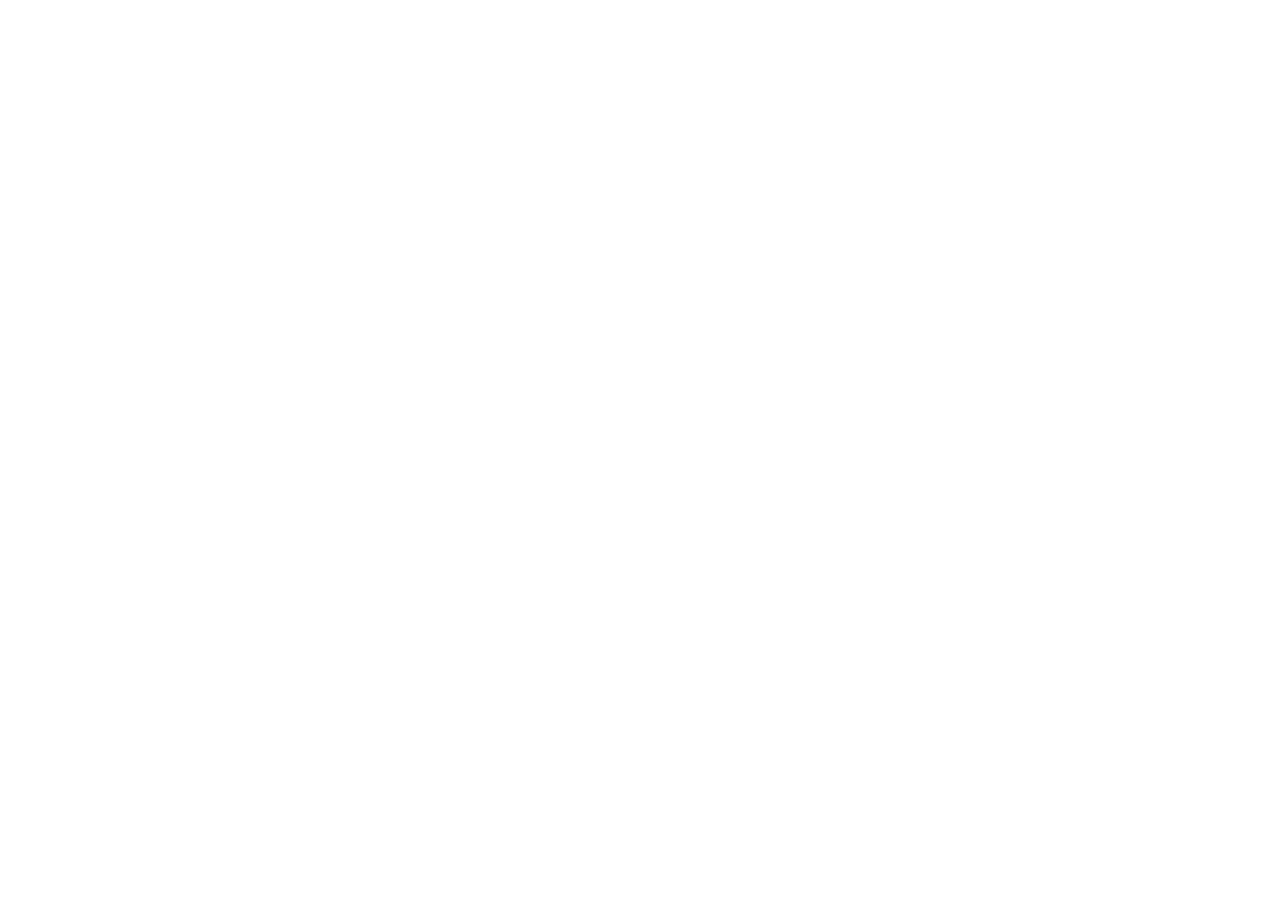
==== index.html @ 03dda734 "Criei a página principal" ====
<!DOCTYPE html>
<html lang="pt-br">
<head>
    <meta charset="UTF-8">
    <meta http-equiv="X-UA-Compatible" content="IE=edge">
    <meta name="viewport" content="width=device-width, initial-scale=1.0">
    <link rel="shortcut icon" href="favicon.ico" type="image/x-icon">
    <title>Projeto redes sociais</title>

</head>
<body>
    
</body>
</html>
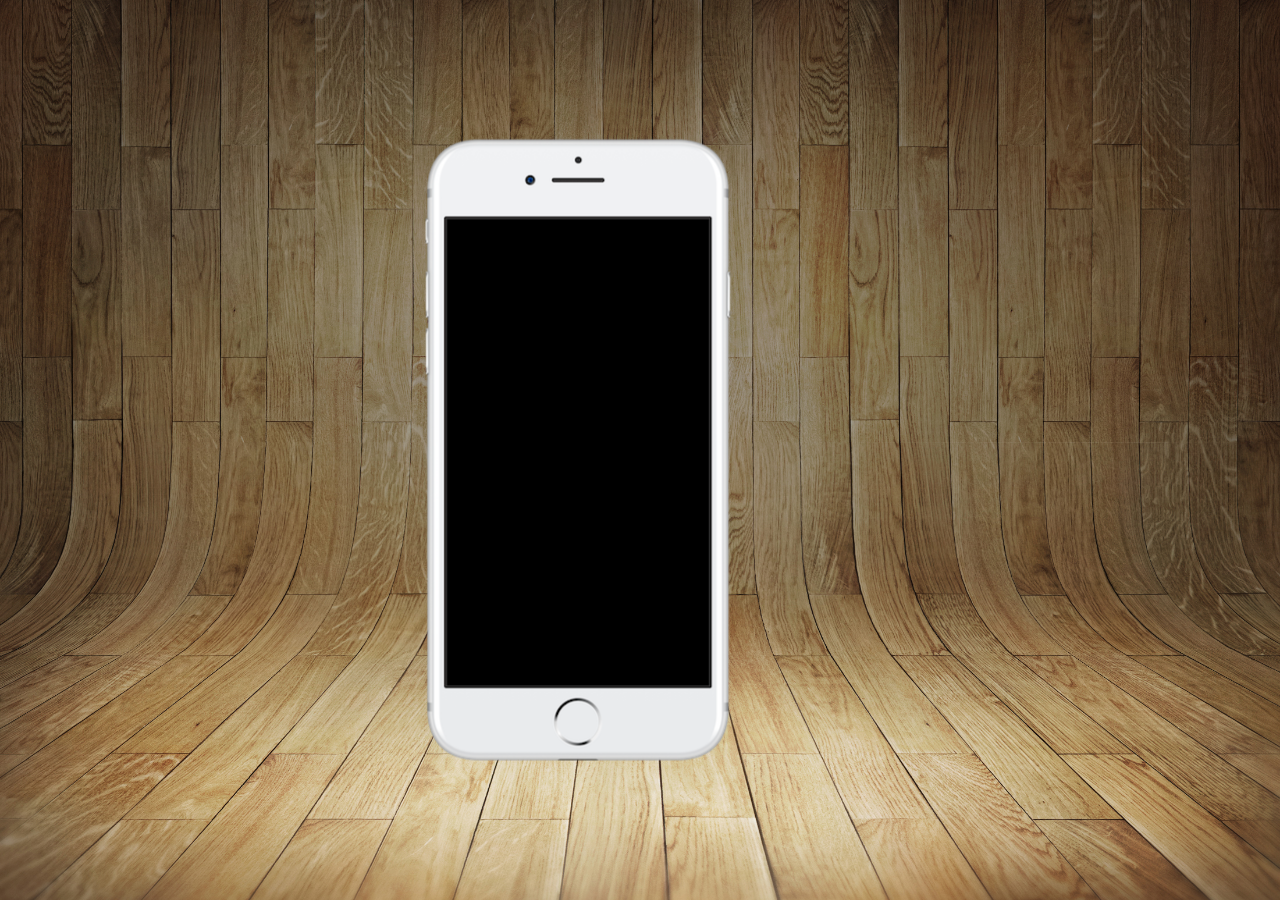
==== commit 8abf9abd: "Projeto ganhando forma" ====
--- a/index.html
+++ b/index.html
@@ -5,10 +5,18 @@
     <meta http-equiv="X-UA-Compatible" content="IE=edge">
     <meta name="viewport" content="width=device-width, initial-scale=1.0">
     <link rel="shortcut icon" href="favicon.ico" type="image/x-icon">
+    <link rel="stylesheet" href="estilos/style.css">
     <title>Projeto redes sociais</title>
 
 </head>
 <body>
-    
+    <main>
+        <section id="telefone">
+
+        </section>
+        <section id="redes-sociais">
+
+        </section>
+    </main>
 </body>
 </html>--- a/estilos/style.css
+++ b/estilos/style.css
@@ -0,0 +1,34 @@
+@charset "UTF-8";
+
+*{
+    margin: 0px;
+    padding: 0px;
+    font-family: Arial, Helvetica, sans-serif;
+}
+
+html,body{
+    height: 100vh;
+    width: 100vw;
+    background-color: black;
+    background: url(../imagens/fundo-madeira.jpg) no-repeat top center;
+    background-size: cover;
+    background-attachment: fixed;
+}
+
+main{
+    height: 100vh;
+    position: relative;
+    
+}
+
+section#telefone{
+    position: absolute;
+    top: 50%;
+    left: 50%;
+    transform: translate(-70%, -50%);
+
+    height: 627px;
+    width: 311px;
+    
+    background: url(../imagens/frame-iphone.png) no-repeat;
+}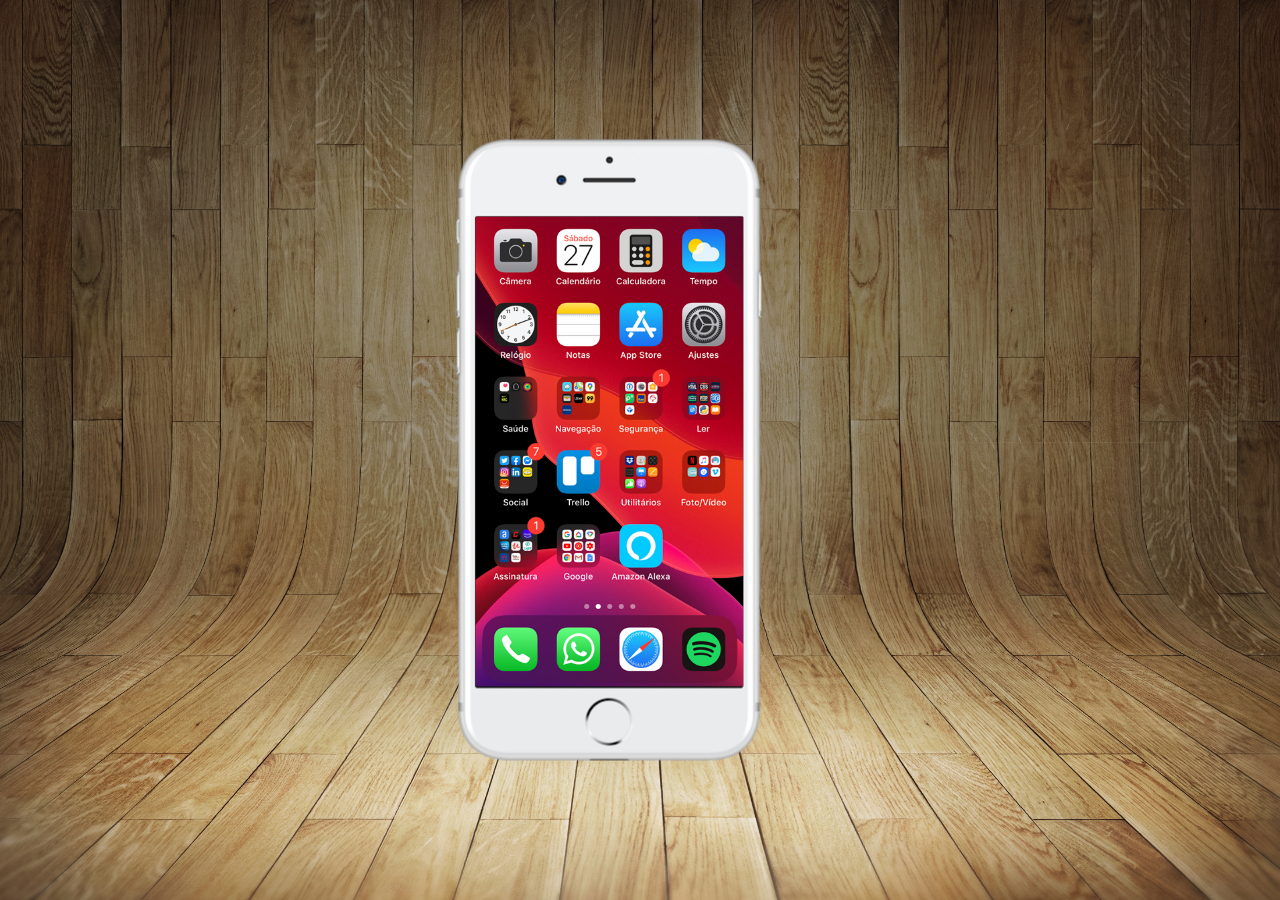
==== commit 95db641f: "Criei a tela home" ====
--- a/index.html
+++ b/index.html
@@ -12,7 +12,7 @@
 <body>
     <main>
         <section id="telefone">
-
+            <iframe src="home.html" name="tela" id="tela" frameborder="0"></iframe>
         </section>
         <section id="redes-sociais">
 
--- a/estilos/style.css
+++ b/estilos/style.css
@@ -25,10 +25,18 @@
     position: absolute;
     top: 50%;
     left: 50%;
-    transform: translate(-70%, -50%);
+    transform: translate(-60%, -50%);
 
     height: 627px;
     width: 311px;
     
     background: url(../imagens/frame-iphone.png) no-repeat;
+}
+
+#tela{
+    position: relative;
+    top: 80px;
+    left: 22px;
+    width: 268px;
+    height: 470px;
 }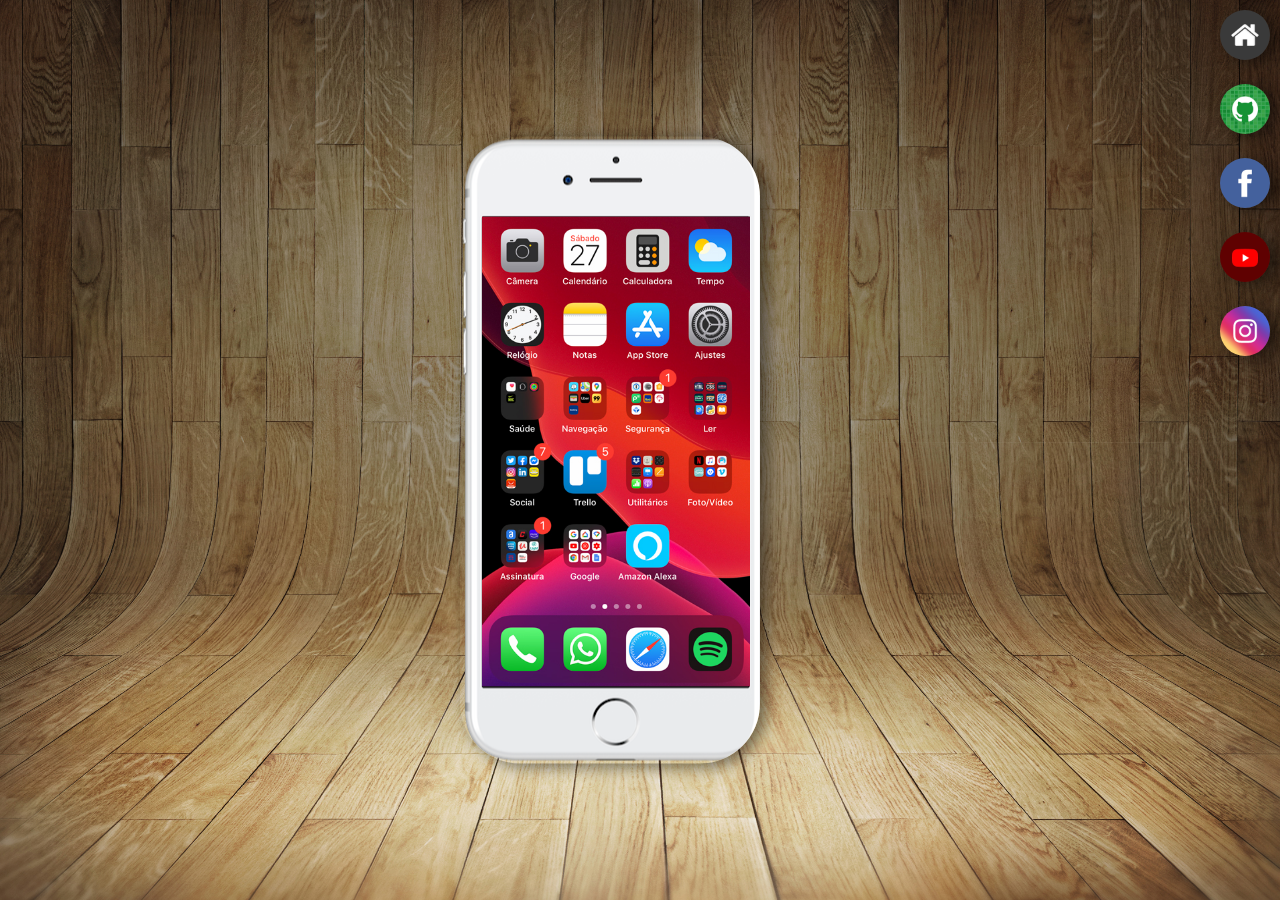
==== commit d72e3cac: "Atualizando o projeto" ====
--- a/index.html
+++ b/index.html
@@ -12,10 +12,16 @@
 <body>
     <main>
         <section id="telefone">
-            <iframe src="home.html" name="tela" id="tela" frameborder="0"></iframe>
+            <iframe src="home.html" name="tela" id="tela" frameborder="0">
+                Seu navegador não é compatível com isso.
+            </iframe>
         </section>
         <section id="redes-sociais">
-
+            <a href="imagens/tela-home.jpg" target="tela"><img src="imagens/logo-home.jpg" alt="Home"></a> <br>
+            <a href="#" target="tela"><img src="imagens/logo-github.jpg" alt="GitHub"></a> <br>
+            <a href="#" target="tela"><img src="imagens/logo-facebook.jpg" alt="Facebook"></a> <br>
+            <a href="#" target="tela"><img src="imagens/logo-youtube.jpg" alt="YouTube"></a> <br>
+            <a href="#" target="tela"><img src="imagens/logo-instagram.jpg" alt="Instagram"></a>
         </section>
     </main>
 </body>
--- a/estilos/style.css
+++ b/estilos/style.css
@@ -26,10 +26,10 @@
     top: 50%;
     left: 50%;
     transform: translate(-60%, -50%);
-
     height: 627px;
-    width: 311px;
-    
+    width: 300px;
+    box-shadow: 7px 3px 15px rgba(0, 0, 0, 0.472);
+    border-radius: 60px;
     background: url(../imagens/frame-iphone.png) no-repeat;
 }
 
@@ -39,4 +39,16 @@
     left: 22px;
     width: 268px;
     height: 470px;
-}+}
+
+#redes-sociais{
+    text-align: right;
+   
+}
+
+#redes-sociais img{
+    width: 50px;
+   margin: 10px;
+   border-radius: 50%;
+   box-shadow: 7px 3px 15px rgba(0, 0, 0, 0.472);
+}
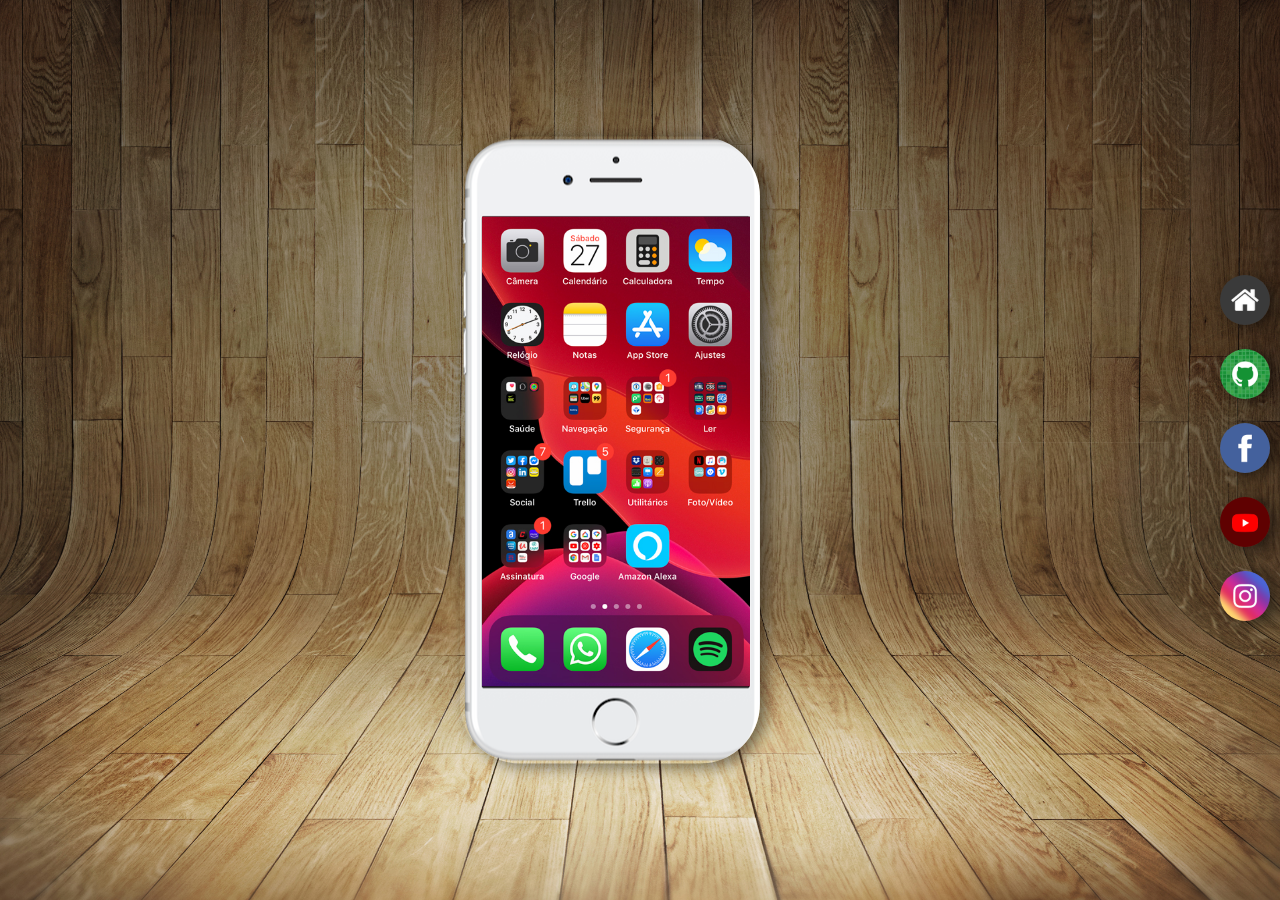
==== commit e3f46211: "Criei botões laterais" ====
--- a/index.html
+++ b/index.html
@@ -17,7 +17,7 @@
             </iframe>
         </section>
         <section id="redes-sociais">
-            <a href="imagens/tela-home.jpg" target="tela"><img src="imagens/logo-home.jpg" alt="Home"></a> <br>
+            <a href="imagens/tela-home.jpg" target="tela"  ><img src="imagens/logo-home.jpg" alt="Home"></a> <br>
             <a href="#" target="tela"><img src="imagens/logo-github.jpg" alt="GitHub"></a> <br>
             <a href="#" target="tela"><img src="imagens/logo-facebook.jpg" alt="Facebook"></a> <br>
             <a href="#" target="tela"><img src="imagens/logo-youtube.jpg" alt="YouTube"></a> <br>
--- a/estilos/style.css
+++ b/estilos/style.css
@@ -43,7 +43,9 @@
 
 #redes-sociais{
     text-align: right;
-   
+   position: relative;
+   top: 50%;
+   transform: translate(-0%, -50%);
 }
 
 #redes-sociais img{
@@ -51,4 +53,13 @@
    margin: 10px;
    border-radius: 50%;
    box-shadow: 7px 3px 15px rgba(0, 0, 0, 0.472);
+   box-sizing: border-box;
 }
+
+#redes-sociais img:hover{
+    border: 4px solid rgb(183, 166, 166);
+    transform: translate(-3px, -3px);
+    box-shadow: 5px 5px 10px  rgba(0, 0, 0, 0.472);
+    transition: transform .2s, .3s;
+}
+
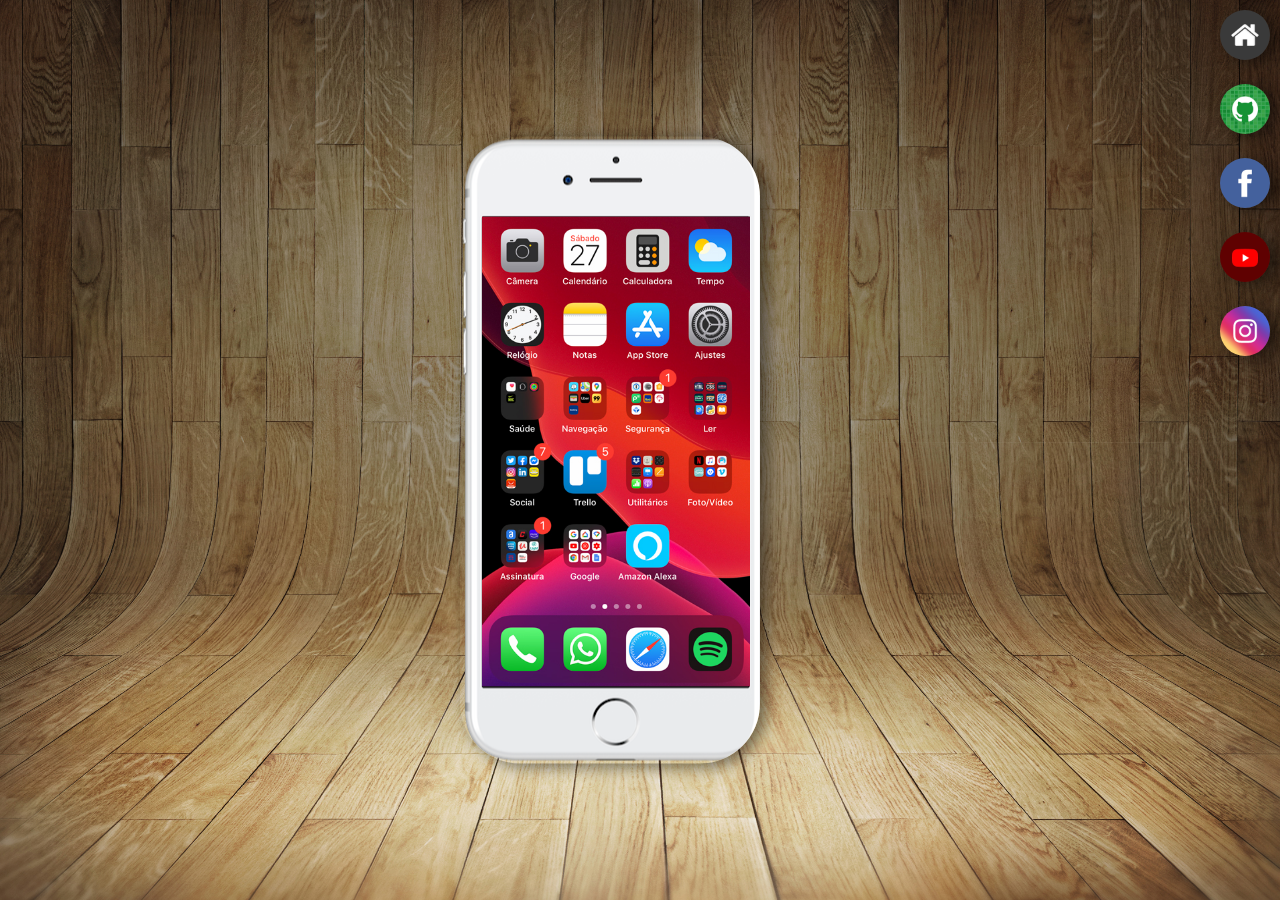
==== commit fc8a044f: "Criei as páginas das redes sociais" ====
--- a/index.html
+++ b/index.html
@@ -17,11 +17,15 @@
             </iframe>
         </section>
         <section id="redes-sociais">
-            <a href="imagens/tela-home.jpg" target="tela"  ><img src="imagens/logo-home.jpg" alt="Home"></a> <br>
-            <a href="#" target="tela"><img src="imagens/logo-github.jpg" alt="GitHub"></a> <br>
-            <a href="#" target="tela"><img src="imagens/logo-facebook.jpg" alt="Facebook"></a> <br>
-            <a href="#" target="tela"><img src="imagens/logo-youtube.jpg" alt="YouTube"></a> <br>
-            <a href="#" target="tela"><img src="imagens/logo-instagram.jpg" alt="Instagram"></a>
+            <a href="home.html" target="tela"  ><img src="imagens/logo-home.jpg" alt="Home"></a> <br>
+
+            <a href="github.html" target="tela"><img src="imagens/logo-github.jpg" alt="GitHub"></a> <br>
+            
+            <a href="facebook.html" target="tela"><img src="imagens/logo-facebook.jpg" alt="Facebook"></a> <br>
+            
+            <a href="youtube.html" target="tela"><img src="imagens/logo-youtube.jpg" alt="YouTube"></a> <br>
+            
+            <a href="instagram.html" target="tela"><img src="imagens/logo-instagram.jpg" alt="Instagram"></a>
         </section>
     </main>
 </body>
--- a/estilos/style.css
+++ b/estilos/style.css
@@ -43,9 +43,6 @@
 
 #redes-sociais{
     text-align: right;
-   position: relative;
-   top: 50%;
-   transform: translate(-0%, -50%);
 }
 
 #redes-sociais img{
@@ -60,6 +57,6 @@
     border: 4px solid rgb(183, 166, 166);
     transform: translate(-3px, -3px);
     box-shadow: 5px 5px 10px  rgba(0, 0, 0, 0.472);
-    transition: transform .2s, .3s;
+    transition: transform .2s, .3s; 
 }
 
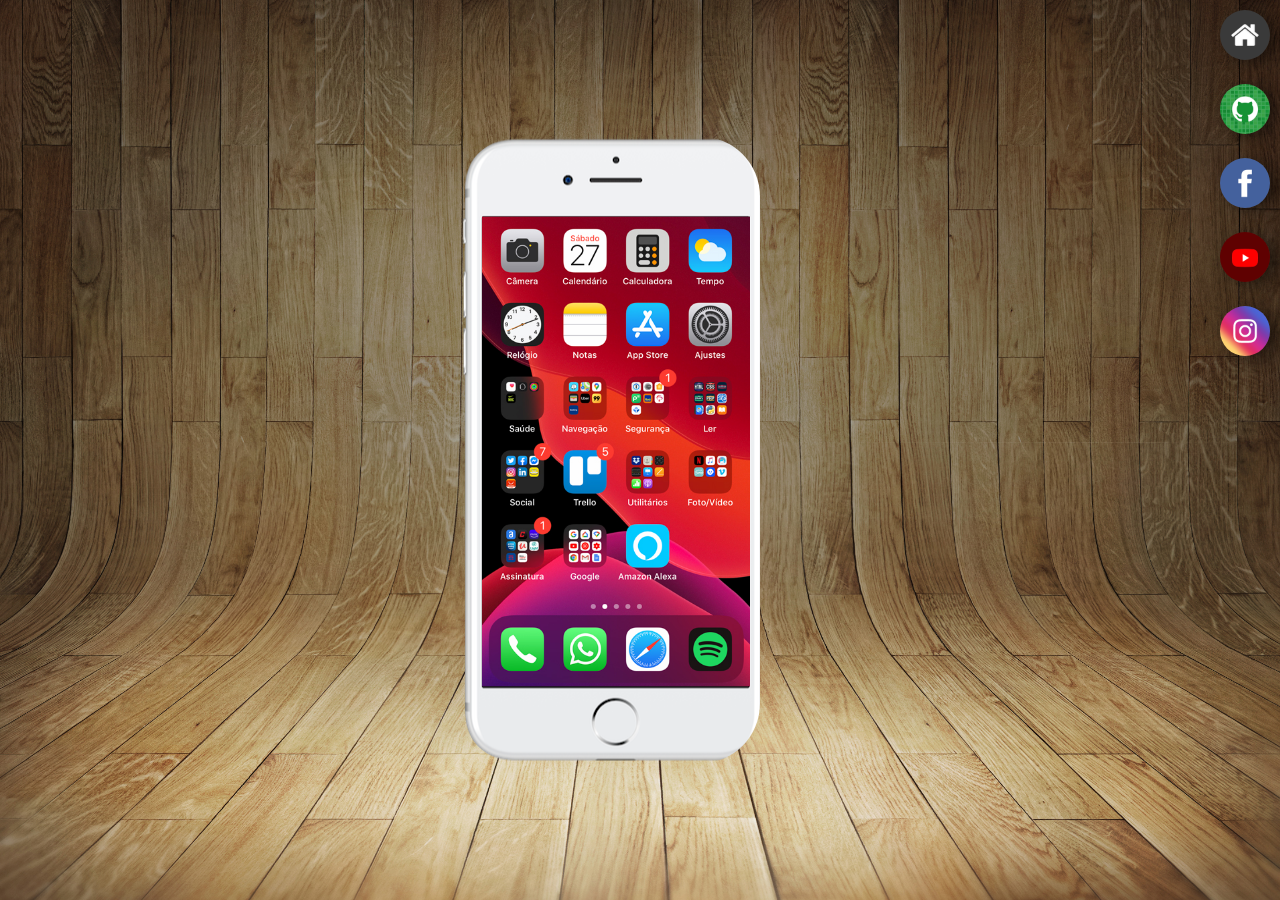
==== commit ee6c10cf: "Atualizei o projeto" ====
--- a/index.html
+++ b/index.html
@@ -24,8 +24,9 @@
             <a href="facebook.html" target="tela"><img src="imagens/logo-facebook.jpg" alt="Facebook"></a> <br>
             
             <a href="youtube.html" target="tela"><img src="imagens/logo-youtube.jpg" alt="YouTube"></a> <br>
+
+            <a href="instagram.html" target="tela"><img src="imagens/logo-instagram.jpg" alt="Instagram"></a>
             
-            <a href="instagram.html" target="tela"><img src="imagens/logo-instagram.jpg" alt="Instagram"></a>
         </section>
     </main>
 </body>
--- a/estilos/style.css
+++ b/estilos/style.css
@@ -28,7 +28,6 @@
     transform: translate(-60%, -50%);
     height: 627px;
     width: 300px;
-    box-shadow: 7px 3px 15px rgba(0, 0, 0, 0.472);
     border-radius: 60px;
     background: url(../imagens/frame-iphone.png) no-repeat;
 }
